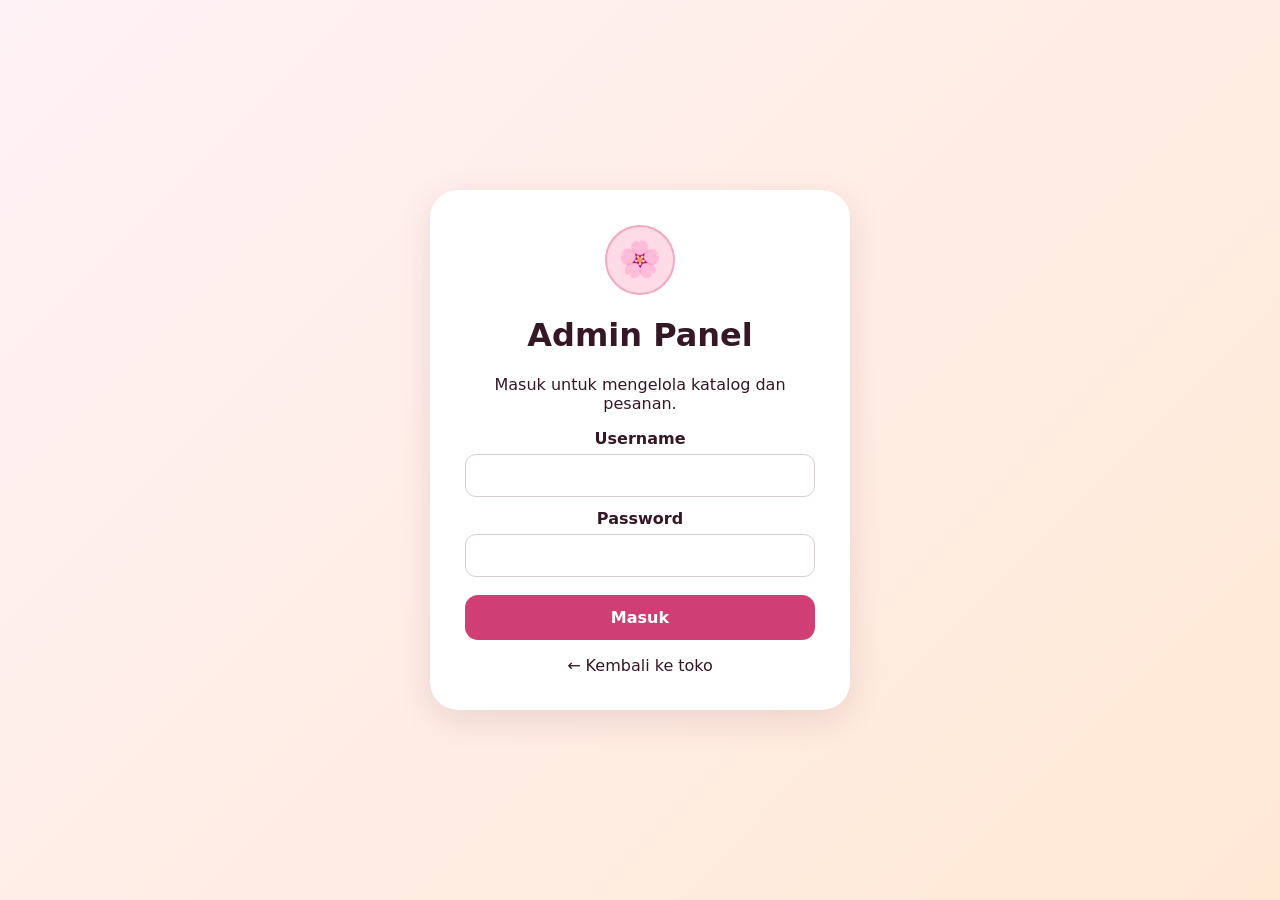
==== admin.html @ 6ab56af5 "Add files via upload" ====
<!doctype html>
<html lang="id">
<head><meta charset="UTF-8"/><meta name="viewport" content="width=device-width,initial-scale=1.0"/><title>Admin — Lilacmart Store</title><link rel="stylesheet" href="style.css"/></head>
<body class="admin-page">
  <div id="loginView" class="login-shell"><div class="login-card"><div class="brand-avatar big">🌸</div><h1>Admin Panel</h1><p>Masuk untuk mengelola katalog dan pesanan.</p><form id="loginForm"><label>Username<input name="username" required autocomplete="username"/></label><label>Password<input name="password" type="password" required autocomplete="current-password"/></label><button class="primary" type="submit">Masuk</button><p id="loginError" class="error"></p></form><a href="index.html">← Kembali ke toko</a></div></div>

  <div id="dashboardView" class="dashboard hidden">
    <aside class="sidebar"><div class="side-brand">🌸 <b>Lilacmart</b></div><a class="side-active">▦ Dashboard</a><a href="#products">▣ Produk</a><a href="#orders">♧ Pesanan</a><a href="#settings">⚙ Pengaturan</a><button id="logoutBtn">Keluar</button></aside>
    <main class="dash-main"><div class="dash-head"><div><p class="eyebrow">ADMIN PANEL</p><h1>Dashboard</h1></div><a class="primary small" href="index.html">Lihat Toko</a></div>
      <section class="admin-stats"><div><span>Produk aktif</span><b id="aProducts">0</b></div><div><span>Total pesanan</span><b id="aOrders">0</b></div><div><span>Omzet demo</span><b id="aRevenue">Rp0</b></div></section>
      <section class="panel" id="products"><div class="panel-head"><h2>Kelola Produk</h2><button class="primary small" id="addProductBtn">+ Tambah produk</button></div><div class="table-wrap"><table><thead><tr><th>Produk</th><th>Kategori</th><th>Harga</th><th>Status</th><th>Aksi</th></tr></thead><tbody id="productTable"></tbody></table></div></section>
      <section class="panel" id="orders"><div class="panel-head"><h2>Pesanan Terbaru</h2></div><div class="table-wrap"><table><thead><tr><th>ID</th><th>Pembeli</th><th>Produk</th><th>Total</th><th>Status</th></tr></thead><tbody id="orderTable"></tbody></table></div></section>
      <section class="panel" id="settings"><h2>Catatan keamanan</h2><p class="muted">Versi GitHub Pages ini adalah demo frontend. Login dan data tersimpan di localStorage, sehingga <b>jangan gunakan password nyata atau data pelanggan nyata</b>. Untuk produksi, pindahkan autentikasi, database, stok, dan payment gateway ke backend.</p></section>
    </main>
  </div>
  <div class="modal" id="productModal"><div class="modal-card"><button class="close" id="closeProduct">×</button><h2 id="productModalTitle">Tambah Produk</h2><form id="productForm"><input type="hidden" name="id"/><label>Nama produk<input name="name" required/></label><label>Kategori<select name="category"><option>Langganan</option><option>Streaming</option><option>AI</option><option>Game</option><option>Tools</option></select></label><label>Harga<input name="price" type="number" min="0" required/></label><label>Deskripsi<textarea name="description" rows="3"></textarea></label><label class="check"><input name="active" type="checkbox" checked/> Produk aktif</label><button class="primary" type="submit">Simpan</button></form></div></div>
  <script src="admin.js"></script>
</body>
</html>
---- style.css ----
:root{--pink:#cf3f73;--pink2:#e66b91;--deep:#351725;--cream:#fff8ec;--soft:#fff1f5;--line:#ead8cf;--white:#fff;--shadow:0 10px 35px rgba(89,31,56,.12)}*{box-sizing:border-box}html{scroll-behavior:smooth}body{margin:0;background:var(--cream);color:var(--deep);font-family:system-ui,-apple-system,BlinkMacSystemFont,"Segoe UI",sans-serif}a{text-decoration:none;color:inherit}button,input,select,textarea{font:inherit}button{cursor:pointer}.topbar{height:78px;background:#fffafb;display:flex;align-items:center;justify-content:space-between;padding:12px max(20px,calc((100vw - 1050px)/2));border-bottom:1px solid #f0dfe5;position:sticky;top:0;z-index:10}.brand{display:flex;gap:10px;align-items:center}.brand-avatar{width:48px;height:48px;border-radius:50%;display:grid;place-items:center;background:#ffdbe7;border:2px solid #f0a9bf;font-size:25px}.brand b{font-size:20px}.brand strong{color:var(--pink);font-size:20px}.brand small{display:block;background:#ffeaf1;color:#a52b5a;border-radius:20px;padding:3px 8px;font-size:10px;width:max-content;margin-top:3px}.header-actions{display:flex;gap:15px;font-size:13px}.admin-link{color:var(--pink);font-weight:700}.search-wrap{padding:18px max(20px,calc((100vw - 1050px)/2));background:#fffafb}.search{height:58px;border:2px solid #eadfc5;border-radius:32px;background:#fff8ee;display:flex;align-items:center;padding:0 18px;gap:12px}.search span{font-size:31px;color:#74485a}.search input{border:0;outline:0;background:transparent;width:100%;font-size:16px}.hero{background:linear-gradient(135deg,#c92f68,#e887a5);color:#fff;padding:36px 20px}.hero-inner{max-width:950px;margin:auto}.hero-badge{display:flex;align-items:center;gap:13px;background:rgba(255,255,255,.14);border:1px solid rgba(255,255,255,.4);border-radius:65px;width:max-content;padding:8px 22px 8px 10px}.hero-badge span{font-size:36px;background:#fff6;border-radius:50%;padding:4px}.hero-badge b{font-size:28px}.hero-badge small{display:block;background:#ffffff40;padding:3px 10px;border-radius:20px;width:max-content}.hero-copy{font-size:18px;line-height:1.7;max-width:850px}.stats{display:grid;grid-template-columns:repeat(3,1fr);gap:10px}.stats>div{background:#ffffff1f;border:1px solid #ffffff55;border-radius:18px;text-align:center;padding:12px}.stats b{display:block;font-size:20px}.stats small{font-size:11px}.ticker{display:flex;gap:55px;overflow:hidden;white-space:nowrap;background:#fff2d9;padding:14px 20px;font-weight:700}.section{max-width:1050px;margin:auto;padding:35px 20px 120px}.section-title h1{font-size:30px;margin:0 0 3px}.section-title p{margin:0;color:#8b6d79}.chips{display:flex;gap:12px;overflow:auto;padding:22px 0}.chip{border:2px solid #eadfd2;background:#fff;border-radius:30px;padding:12px 22px;font-weight:700;white-space:nowrap}.chip.active{background:var(--pink);color:#fff;border-color:var(--pink)}.products{display:grid;grid-template-columns:repeat(4,1fr);gap:16px}.product{background:#fff;border:1px solid #f0e2da;border-radius:20px;overflow:hidden;box-shadow:var(--shadow)}.product-img{height:120px;display:grid;place-items:center;font-size:45px;background:linear-gradient(135deg,#fff0f5,#ffe4d7)}.product-body{padding:14px}.product h3{font-size:16px;margin:0 0 7px}.tag{font-size:11px;color:#a04b6c}.price{font-size:19px;font-weight:800;margin:10px 0}.buy{width:100%;border:0;border-radius:12px;padding:10px;background:var(--pink);color:#fff;font-weight:800}.empty{text-align:center;padding:40px;grid-column:1/-1}.bottom-nav{position:fixed;bottom:14px;left:50%;transform:translateX(-50%);width:min(650px,calc(100% - 30px));background:#fff;border:1px solid #eadfe2;border-radius:25px;box-shadow:0 8px 30px #5b23352b;display:grid;grid-template-columns:repeat(4,1fr);padding:8px;z-index:20}.bottom-nav a,.bottom-nav button{border:0;background:none;text-align:center;color:#6f4555;padding:8px;font-size:22px}.bottom-nav span{display:block;font-size:12px;font-weight:700}.bottom-nav .active{background:#d94778;color:#fff;border-radius:18px}.bottom-nav em{font-style:normal;color:var(--pink);font-size:10px}.bottom-nav .active em{color:#fff}footer{background:#2d1b24;color:#fff;padding:35px 20px;text-align:center}.modal{position:fixed;inset:0;background:#2b132066;display:none;place-items:center;padding:20px;z-index:50}.modal.show{display:grid}.modal-card{background:#fff;border-radius:25px;padding:26px;width:min(520px,100%);max-height:90vh;overflow:auto;position:relative;box-shadow:var(--shadow)}.close{position:absolute;right:15px;top:10px;border:0;background:none;font-size:30px}.primary{display:block;width:100%;border:0;border-radius:13px;background:var(--pink);color:#fff;font-weight:800;padding:13px}.primary.small{display:inline-block;width:auto;padding:10px 15px}.muted{color:#806c75}.cart-row{display:flex;justify-content:space-between;gap:12px;padding:12px 0;border-bottom:1px solid #eee}.cart-total{display:flex;justify-content:space-between;padding:16px 0;font-size:19px}form label{display:block;font-weight:700;margin:12px 0}form input,form select,form textarea{width:100%;padding:11px;border:1px solid #dbcbd1;border-radius:11px;margin-top:6px;outline-color:var(--pink)}.error{color:#c52250}.login-shell{min-height:100vh;display:grid;place-items:center;background:linear-gradient(135deg,#fff2f6,#ffe9d5);padding:20px}.login-card{width:min(420px,100%);background:#fff;border-radius:28px;padding:35px;box-shadow:var(--shadow);text-align:center}.login-card .primary{margin-top:18px}.big{margin:auto;width:70px;height:70px;font-size:35px}.dashboard{min-height:100vh;display:flex;background:#fff8f2}.sidebar{width:235px;background:#351725;color:#fff;padding:25px 15px;display:flex;flex-direction:column;gap:7px;position:fixed;inset:0 auto 0 0}.side-brand{font-size:20px;padding:12px}.sidebar a,.sidebar button{padding:13px 15px;border:0;border-radius:12px;color:#fff;background:transparent;text-align:left}.sidebar .side-active{background:#cf3f73}.sidebar button{margin-top:auto;background:#ffffff12}.dash-main{margin-left:235px;width:calc(100% - 235px);padding:30px;max-width:1400px}.dash-head{display:flex;justify-content:space-between;align-items:center}.dash-head h1{margin:0}.eyebrow{font-size:11px;letter-spacing:2px;color:var(--pink);font-weight:800}.admin-stats{display:grid;grid-template-columns:repeat(3,1fr);gap:15px;margin:25px 0}.admin-stats>div,.panel{background:#fff;border:1px solid #eddeda;border-radius:20px;padding:20px;box-shadow:var(--shadow)}.admin-stats span{display:block;color:#806b73}.admin-stats b{font-size:28px}.panel{margin:18px 0}.panel-head{display:flex;justify-content:space-between;align-items:center}.panel h2{margin-top:0}.table-wrap{overflow:auto}table{width:100%;border-collapse:collapse;min-width:650px}th,td{text-align:left;padding:13px;border-bottom:1px solid #eee}th{font-size:12px;color:#8b6d79}.action{border:0;background:#fce6ed;color:#a92958;padding:7px 10px;border-radius:9px;margin-right:4px}.hidden{display:none!important}.check{display:flex;align-items:center;gap:8px}.check input{width:auto}.status{font-size:11px;padding:5px 8px;border-radius:20px;background:#e9f8ed;color:#268347}.status.off{background:#f2eeee;color:#7c6b70}@media(max-width:800px){.products{grid-template-columns:repeat(2,1fr)}.sidebar{position:static;width:100%;height:auto}.dashboard{display:block}.dash-main{margin:0;width:100%;padding:18px}.sidebar{display:flex;flex-direction:row;overflow:auto}.sidebar button{margin:0;white-space:nowrap}.admin-stats{grid-template-columns:1fr}.side-brand{display:none}}@media(max-width:500px){.brand b,.brand strong{font-size:16px}.header-actions a:first-child{display:none}.hero-badge b{font-size:22px}.hero-copy{font-size:15px}.products{grid-template-columns:1fr 1fr}.product-img{height:90px}.section-title h1{font-size:25px}}
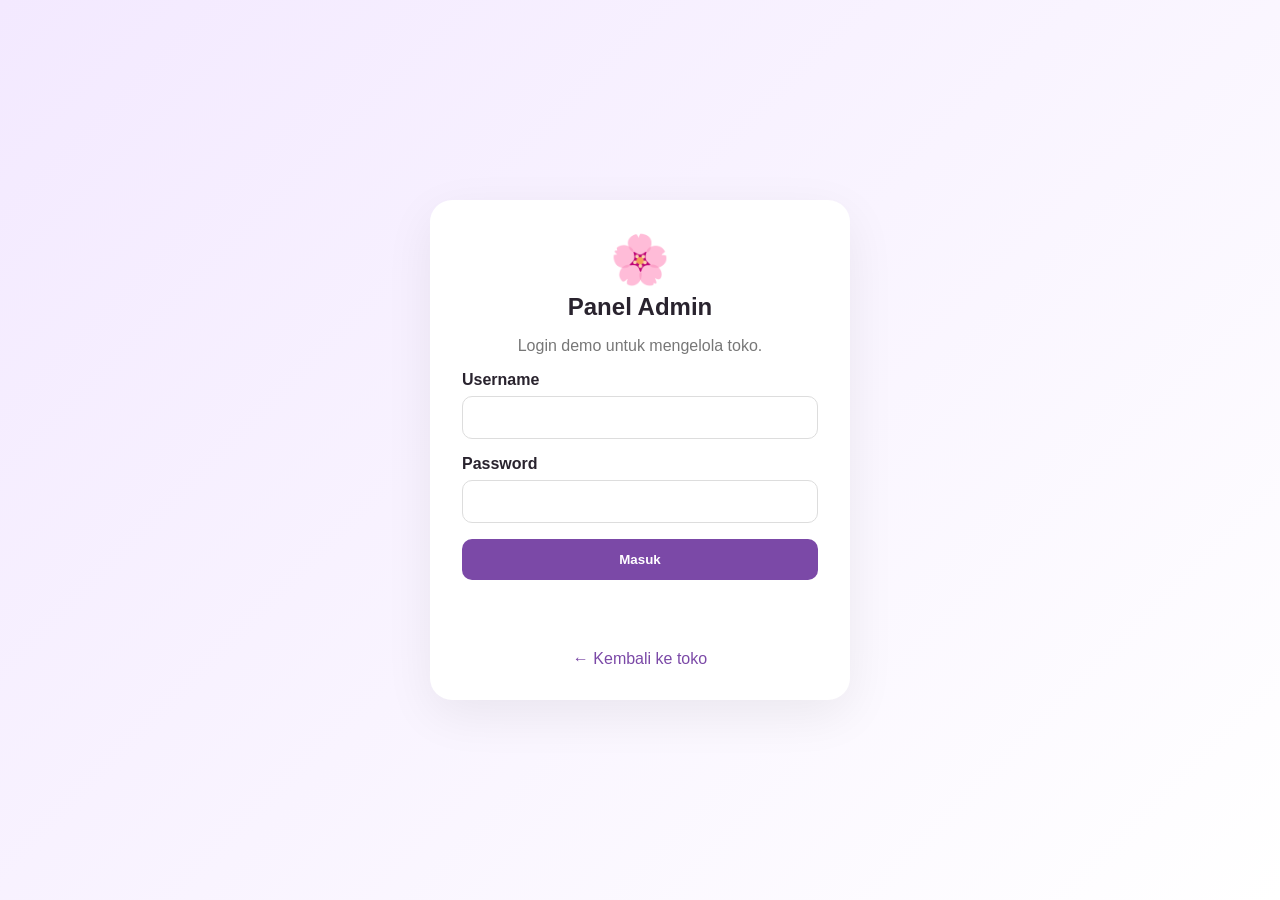
==== commit 28b3a6d1: "Add files via upload" ====
--- a/admin.html
+++ b/admin.html
@@ -1,19 +1,26 @@
 <!doctype html>
 <html lang="id">
-<head><meta charset="UTF-8"/><meta name="viewport" content="width=device-width,initial-scale=1.0"/><title>Admin — Lilacmart Store</title><link rel="stylesheet" href="style.css"/></head>
-<body class="admin-page">
-  <div id="loginView" class="login-shell"><div class="login-card"><div class="brand-avatar big">🌸</div><h1>Admin Panel</h1><p>Masuk untuk mengelola katalog dan pesanan.</p><form id="loginForm"><label>Username<input name="username" required autocomplete="username"/></label><label>Password<input name="password" type="password" required autocomplete="current-password"/></label><button class="primary" type="submit">Masuk</button><p id="loginError" class="error"></p></form><a href="index.html">← Kembali ke toko</a></div></div>
-
-  <div id="dashboardView" class="dashboard hidden">
-    <aside class="sidebar"><div class="side-brand">🌸 <b>Lilacmart</b></div><a class="side-active">▦ Dashboard</a><a href="#products">▣ Produk</a><a href="#orders">♧ Pesanan</a><a href="#settings">⚙ Pengaturan</a><button id="logoutBtn">Keluar</button></aside>
-    <main class="dash-main"><div class="dash-head"><div><p class="eyebrow">ADMIN PANEL</p><h1>Dashboard</h1></div><a class="primary small" href="index.html">Lihat Toko</a></div>
-      <section class="admin-stats"><div><span>Produk aktif</span><b id="aProducts">0</b></div><div><span>Total pesanan</span><b id="aOrders">0</b></div><div><span>Omzet demo</span><b id="aRevenue">Rp0</b></div></section>
-      <section class="panel" id="products"><div class="panel-head"><h2>Kelola Produk</h2><button class="primary small" id="addProductBtn">+ Tambah produk</button></div><div class="table-wrap"><table><thead><tr><th>Produk</th><th>Kategori</th><th>Harga</th><th>Status</th><th>Aksi</th></tr></thead><tbody id="productTable"></tbody></table></div></section>
-      <section class="panel" id="orders"><div class="panel-head"><h2>Pesanan Terbaru</h2></div><div class="table-wrap"><table><thead><tr><th>ID</th><th>Pembeli</th><th>Produk</th><th>Total</th><th>Status</th></tr></thead><tbody id="orderTable"></tbody></table></div></section>
-      <section class="panel" id="settings"><h2>Catatan keamanan</h2><p class="muted">Versi GitHub Pages ini adalah demo frontend. Login dan data tersimpan di localStorage, sehingga <b>jangan gunakan password nyata atau data pelanggan nyata</b>. Untuk produksi, pindahkan autentikasi, database, stok, dan payment gateway ke backend.</p></section>
-    </main>
-  </div>
-  <div class="modal" id="productModal"><div class="modal-card"><button class="close" id="closeProduct">×</button><h2 id="productModalTitle">Tambah Produk</h2><form id="productForm"><input type="hidden" name="id"/><label>Nama produk<input name="name" required/></label><label>Kategori<select name="category"><option>Langganan</option><option>Streaming</option><option>AI</option><option>Game</option><option>Tools</option></select></label><label>Harga<input name="price" type="number" min="0" required/></label><label>Deskripsi<textarea name="description" rows="3"></textarea></label><label class="check"><input name="active" type="checkbox" checked/> Produk aktif</label><button class="primary" type="submit">Simpan</button></form></div></div>
+<head>
+  <meta charset="UTF-8">
+  <meta name="viewport" content="width=device-width, initial-scale=1.0">
+  <title>Admin - Lilacmart</title>
+  <link rel="stylesheet" href="admin.css">
+</head>
+<body>
+  <main class="login-wrap">
+    <section class="login-card">
+      <div class="logo">🌸</div>
+      <h1>Panel Admin</h1>
+      <p>Login demo untuk mengelola toko.</p>
+      <form id="loginForm">
+        <label>Username<input id="username" required autocomplete="username"></label>
+        <label>Password<input id="password" type="password" required autocomplete="current-password"></label>
+        <button type="submit">Masuk</button>
+        <p id="error" class="error"></p>
+      </form>
+      <a href="index.html">← Kembali ke toko</a>
+    </section>
+  </main>
   <script src="admin.js"></script>
 </body>
 </html>
--- a/admin.css
+++ b/admin.css
@@ -0,0 +1 @@
+*{box-sizing:border-box}body{margin:0;font-family:Arial,sans-serif;background:linear-gradient(135deg,#f3e9ff,#fff);color:#29232e}.login-wrap{min-height:100vh;display:grid;place-items:center;padding:20px}.login-card{width:min(420px,100%);background:#fff;padding:32px;border-radius:22px;box-shadow:0 15px 50px #0001;text-align:center}.logo{font-size:48px}.login-card h1{margin:5px 0}.login-card p{color:#777}.login-card label{display:block;text-align:left;font-weight:700;margin:16px 0}.login-card input{display:block;width:100%;margin-top:7px;padding:13px;border:1px solid #ddd;border-radius:10px}.login-card button{width:100%;padding:13px;border:0;border-radius:10px;background:#7b49a7;color:#fff;font-weight:700}.login-card a{display:inline-block;margin-top:18px;color:#7b49a7;text-decoration:none}.error{color:#c62828!important;min-height:20px}
